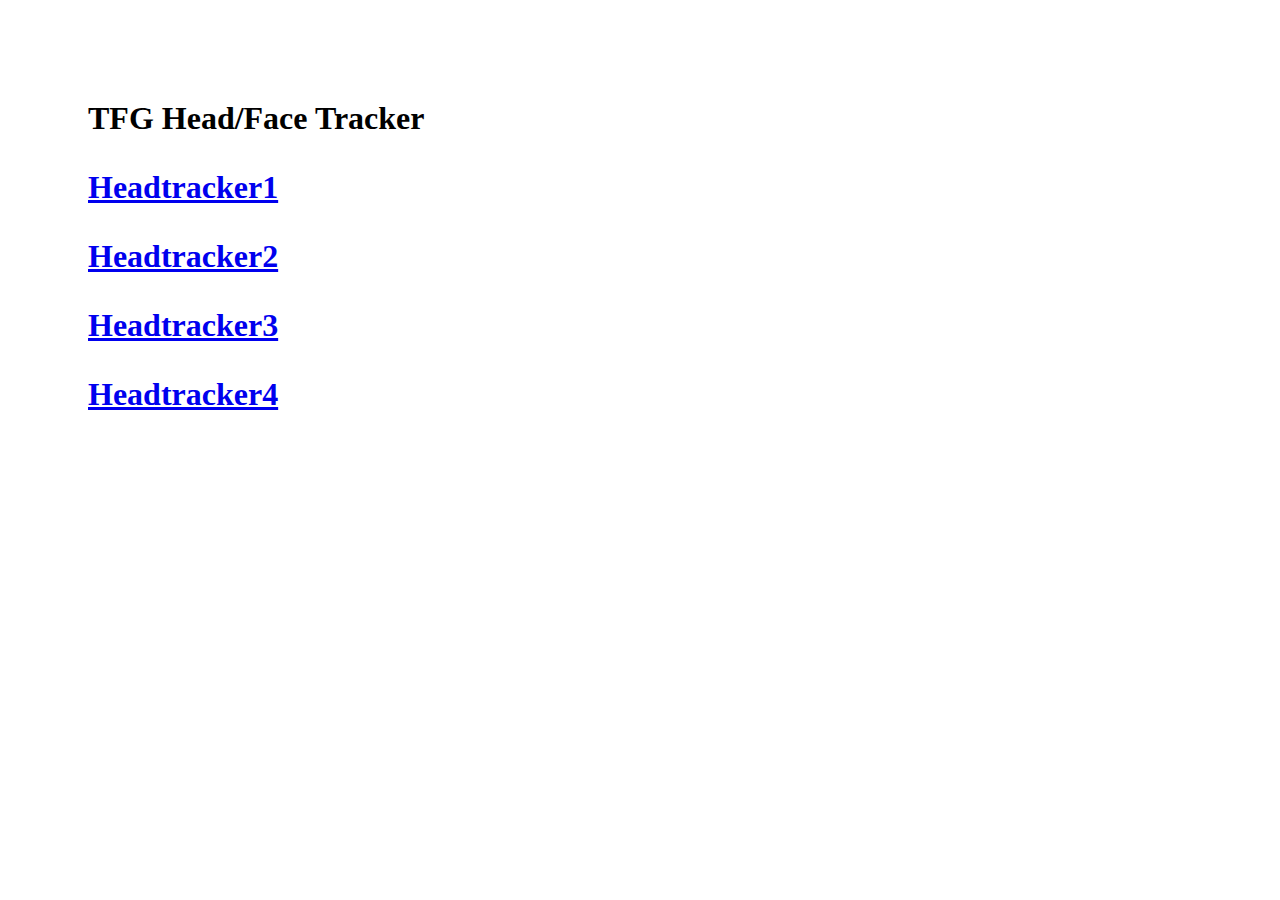
==== index.html @ e5ac428b "Added files via upload" ====
<!DOCTYPE html>
<html>
	<head>
		<meta charset='UTF-8'/>
		<title>TFG Head/Face Tracker</title>
		<link rel="stylesheet" href="/styles/estilo.css">
	</head>
	<body>
		<div >
			<h1 class="title">TFG Head/Face Tracker</title>

			<a href="headtrackr1.html"><p>Headtracker1</p></a>
			<a href="headtrackr2.html"><p>Headtracker2</p></a>
			<a href="headtrackr3.html"><p>Headtracker3</p></a>
			<a href="headtrackr4.html"><p>Headtracker4</p></a>

		</div>
	</body>
</html>
---- styles/estilo.css ----
h1.title {
	margin-top: 100px;
	margin-bottom: 100px;
	margin-right: 150px;
	margin-left: 80px;
}
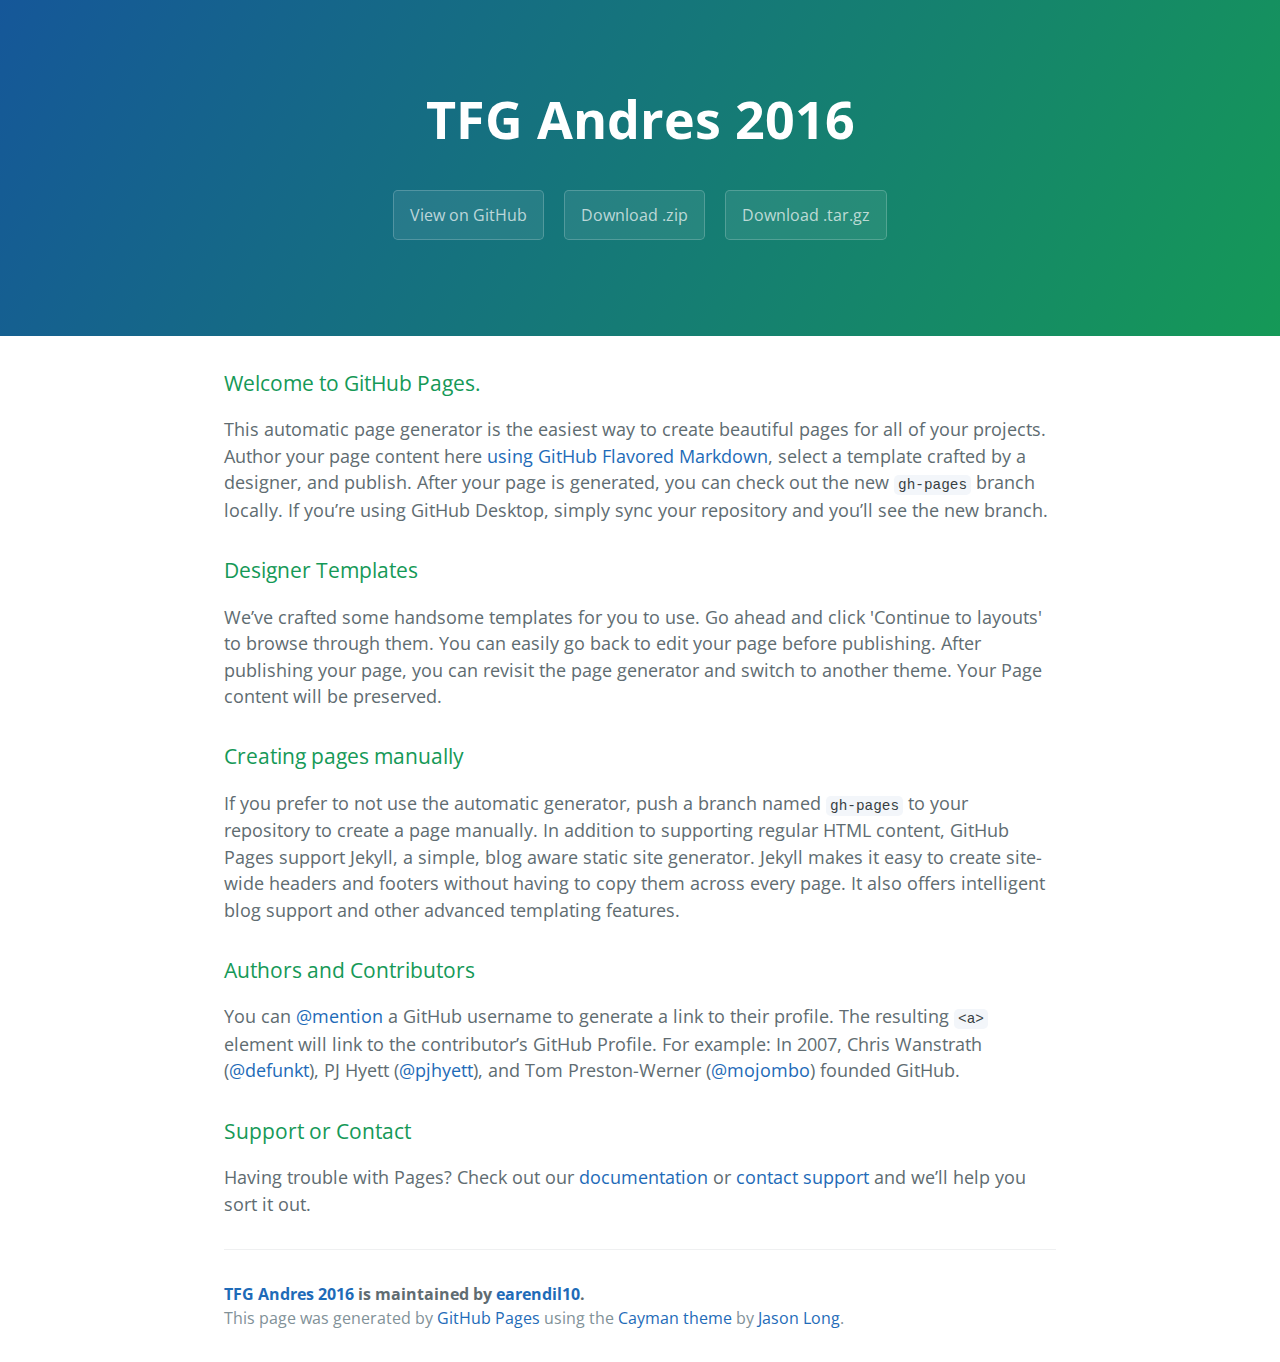
==== commit bb2ecb28: "Create gh-pages branch via GitHub" ====
--- a/index.html
+++ b/index.html
@@ -1,20 +1,57 @@
-<!DOCTYPE html>
-<html>
-	<head>
-		<meta charset='UTF-8'/>
-		<title>TFG Head/Face Tracker</title>
-		<link rel="stylesheet" href="/styles/estilo.css">
-	</head>
-	<body>
-		<div >
-			<h1 class="title">TFG Head/Face Tracker</title>
-
-			<a href="headtrackr1.html"><p>Headtracker1</p></a>
-			<a href="headtrackr2.html"><p>Headtracker2</p></a>
-			<a href="headtrackr3.html"><p>Headtracker3</p></a>
-			<a href="headtrackr4.html"><p>Headtracker4</p></a>
-
-		</div>
-	</body>
-</html>
-
+<!DOCTYPE html>
+<html lang="en-us">
+  <head>
+    <meta charset="UTF-8">
+    <title>TFG Andres 2016 by earendil10</title>
+    <meta name="viewport" content="width=device-width, initial-scale=1">
+    <link rel="stylesheet" type="text/css" href="stylesheets/normalize.css" media="screen">
+    <link href='https://fonts.googleapis.com/css?family=Open+Sans:400,700' rel='stylesheet' type='text/css'>
+    <link rel="stylesheet" type="text/css" href="stylesheets/stylesheet.css" media="screen">
+    <link rel="stylesheet" type="text/css" href="stylesheets/github-light.css" media="screen">
+  </head>
+  <body>
+    <section class="page-header">
+      <h1 class="project-name">TFG Andres 2016</h1>
+      <h2 class="project-tagline"></h2>
+      <a href="https://github.com/earendil10/headtracker" class="btn">View on GitHub</a>
+      <a href="https://github.com/earendil10/headtracker/zipball/master" class="btn">Download .zip</a>
+      <a href="https://github.com/earendil10/headtracker/tarball/master" class="btn">Download .tar.gz</a>
+    </section>
+
+    <section class="main-content">
+      <h3>
+<a id="welcome-to-github-pages" class="anchor" href="#welcome-to-github-pages" aria-hidden="true"><span aria-hidden="true" class="octicon octicon-link"></span></a>Welcome to GitHub Pages.</h3>
+
+<p>This automatic page generator is the easiest way to create beautiful pages for all of your projects. Author your page content here <a href="https://guides.github.com/features/mastering-markdown/">using GitHub Flavored Markdown</a>, select a template crafted by a designer, and publish. After your page is generated, you can check out the new <code>gh-pages</code> branch locally. If you’re using GitHub Desktop, simply sync your repository and you’ll see the new branch.</p>
+
+<h3>
+<a id="designer-templates" class="anchor" href="#designer-templates" aria-hidden="true"><span aria-hidden="true" class="octicon octicon-link"></span></a>Designer Templates</h3>
+
+<p>We’ve crafted some handsome templates for you to use. Go ahead and click 'Continue to layouts' to browse through them. You can easily go back to edit your page before publishing. After publishing your page, you can revisit the page generator and switch to another theme. Your Page content will be preserved.</p>
+
+<h3>
+<a id="creating-pages-manually" class="anchor" href="#creating-pages-manually" aria-hidden="true"><span aria-hidden="true" class="octicon octicon-link"></span></a>Creating pages manually</h3>
+
+<p>If you prefer to not use the automatic generator, push a branch named <code>gh-pages</code> to your repository to create a page manually. In addition to supporting regular HTML content, GitHub Pages support Jekyll, a simple, blog aware static site generator. Jekyll makes it easy to create site-wide headers and footers without having to copy them across every page. It also offers intelligent blog support and other advanced templating features.</p>
+
+<h3>
+<a id="authors-and-contributors" class="anchor" href="#authors-and-contributors" aria-hidden="true"><span aria-hidden="true" class="octicon octicon-link"></span></a>Authors and Contributors</h3>
+
+<p>You can <a href="https://help.github.com/articles/basic-writing-and-formatting-syntax/#mentioning-users-and-teams" class="user-mention">@mention</a> a GitHub username to generate a link to their profile. The resulting <code>&lt;a&gt;</code> element will link to the contributor’s GitHub Profile. For example: In 2007, Chris Wanstrath (<a href="https://github.com/defunkt" class="user-mention">@defunkt</a>), PJ Hyett (<a href="https://github.com/pjhyett" class="user-mention">@pjhyett</a>), and Tom Preston-Werner (<a href="https://github.com/mojombo" class="user-mention">@mojombo</a>) founded GitHub.</p>
+
+<h3>
+<a id="support-or-contact" class="anchor" href="#support-or-contact" aria-hidden="true"><span aria-hidden="true" class="octicon octicon-link"></span></a>Support or Contact</h3>
+
+<p>Having trouble with Pages? Check out our <a href="https://help.github.com/pages">documentation</a> or <a href="https://github.com/contact">contact support</a> and we’ll help you sort it out.</p>
+
+      <footer class="site-footer">
+        <span class="site-footer-owner"><a href="https://github.com/earendil10/headtracker">TFG Andres 2016</a> is maintained by <a href="https://github.com/earendil10">earendil10</a>.</span>
+
+        <span class="site-footer-credits">This page was generated by <a href="https://pages.github.com">GitHub Pages</a> using the <a href="https://github.com/jasonlong/cayman-theme">Cayman theme</a> by <a href="https://twitter.com/jasonlong">Jason Long</a>.</span>
+      </footer>
+
+    </section>
+
+  
+  </body>
+</html>
--- a/stylesheets/stylesheet.css
+++ b/stylesheets/stylesheet.css
@@ -0,0 +1,245 @@
+* {
+  box-sizing: border-box; }
+
+body {
+  padding: 0;
+  margin: 0;
+  font-family: "Open Sans", "Helvetica Neue", Helvetica, Arial, sans-serif;
+  font-size: 16px;
+  line-height: 1.5;
+  color: #606c71; }
+
+a {
+  color: #1e6bb8;
+  text-decoration: none; }
+  a:hover {
+    text-decoration: underline; }
+
+.btn {
+  display: inline-block;
+  margin-bottom: 1rem;
+  color: rgba(255, 255, 255, 0.7);
+  background-color: rgba(255, 255, 255, 0.08);
+  border-color: rgba(255, 255, 255, 0.2);
+  border-style: solid;
+  border-width: 1px;
+  border-radius: 0.3rem;
+  transition: color 0.2s, background-color 0.2s, border-color 0.2s; }
+  .btn + .btn {
+    margin-left: 1rem; }
+
+.btn:hover {
+  color: rgba(255, 255, 255, 0.8);
+  text-decoration: none;
+  background-color: rgba(255, 255, 255, 0.2);
+  border-color: rgba(255, 255, 255, 0.3); }
+
+@media screen and (min-width: 64em) {
+  .btn {
+    padding: 0.75rem 1rem; } }
+
+@media screen and (min-width: 42em) and (max-width: 64em) {
+  .btn {
+    padding: 0.6rem 0.9rem;
+    font-size: 0.9rem; } }
+
+@media screen and (max-width: 42em) {
+  .btn {
+    display: block;
+    width: 100%;
+    padding: 0.75rem;
+    font-size: 0.9rem; }
+    .btn + .btn {
+      margin-top: 1rem;
+      margin-left: 0; } }
+
+.page-header {
+  color: #fff;
+  text-align: center;
+  background-color: #159957;
+  background-image: linear-gradient(120deg, #155799, #159957); }
+
+@media screen and (min-width: 64em) {
+  .page-header {
+    padding: 5rem 6rem; } }
+
+@media screen and (min-width: 42em) and (max-width: 64em) {
+  .page-header {
+    padding: 3rem 4rem; } }
+
+@media screen and (max-width: 42em) {
+  .page-header {
+    padding: 2rem 1rem; } }
+
+.project-name {
+  margin-top: 0;
+  margin-bottom: 0.1rem; }
+
+@media screen and (min-width: 64em) {
+  .project-name {
+    font-size: 3.25rem; } }
+
+@media screen and (min-width: 42em) and (max-width: 64em) {
+  .project-name {
+    font-size: 2.25rem; } }
+
+@media screen and (max-width: 42em) {
+  .project-name {
+    font-size: 1.75rem; } }
+
+.project-tagline {
+  margin-bottom: 2rem;
+  font-weight: normal;
+  opacity: 0.7; }
+
+@media screen and (min-width: 64em) {
+  .project-tagline {
+    font-size: 1.25rem; } }
+
+@media screen and (min-width: 42em) and (max-width: 64em) {
+  .project-tagline {
+    font-size: 1.15rem; } }
+
+@media screen and (max-width: 42em) {
+  .project-tagline {
+    font-size: 1rem; } }
+
+.main-content :first-child {
+  margin-top: 0; }
+.main-content img {
+  max-width: 100%; }
+.main-content h1, .main-content h2, .main-content h3, .main-content h4, .main-content h5, .main-content h6 {
+  margin-top: 2rem;
+  margin-bottom: 1rem;
+  font-weight: normal;
+  color: #159957; }
+.main-content p {
+  margin-bottom: 1em; }
+.main-content code {
+  padding: 2px 4px;
+  font-family: Consolas, "Liberation Mono", Menlo, Courier, monospace;
+  font-size: 0.9rem;
+  color: #383e41;
+  background-color: #f3f6fa;
+  border-radius: 0.3rem; }
+.main-content pre {
+  padding: 0.8rem;
+  margin-top: 0;
+  margin-bottom: 1rem;
+  font: 1rem Consolas, "Liberation Mono", Menlo, Courier, monospace;
+  color: #567482;
+  word-wrap: normal;
+  background-color: #f3f6fa;
+  border: solid 1px #dce6f0;
+  border-radius: 0.3rem; }
+  .main-content pre > code {
+    padding: 0;
+    margin: 0;
+    font-size: 0.9rem;
+    color: #567482;
+    word-break: normal;
+    white-space: pre;
+    background: transparent;
+    border: 0; }
+.main-content .highlight {
+  margin-bottom: 1rem; }
+  .main-content .highlight pre {
+    margin-bottom: 0;
+    word-break: normal; }
+.main-content .highlight pre, .main-content pre {
+  padding: 0.8rem;
+  overflow: auto;
+  font-size: 0.9rem;
+  line-height: 1.45;
+  border-radius: 0.3rem; }
+.main-content pre code, .main-content pre tt {
+  display: inline;
+  max-width: initial;
+  padding: 0;
+  margin: 0;
+  overflow: initial;
+  line-height: inherit;
+  word-wrap: normal;
+  background-color: transparent;
+  border: 0; }
+  .main-content pre code:before, .main-content pre code:after, .main-content pre tt:before, .main-content pre tt:after {
+    content: normal; }
+.main-content ul, .main-content ol {
+  margin-top: 0; }
+.main-content blockquote {
+  padding: 0 1rem;
+  margin-left: 0;
+  color: #819198;
+  border-left: 0.3rem solid #dce6f0; }
+  .main-content blockquote > :first-child {
+    margin-top: 0; }
+  .main-content blockquote > :last-child {
+    margin-bottom: 0; }
+.main-content table {
+  display: block;
+  width: 100%;
+  overflow: auto;
+  word-break: normal;
+  word-break: keep-all; }
+  .main-content table th {
+    font-weight: bold; }
+  .main-content table th, .main-content table td {
+    padding: 0.5rem 1rem;
+    border: 1px solid #e9ebec; }
+.main-content dl {
+  padding: 0; }
+  .main-content dl dt {
+    padding: 0;
+    margin-top: 1rem;
+    font-size: 1rem;
+    font-weight: bold; }
+  .main-content dl dd {
+    padding: 0;
+    margin-bottom: 1rem; }
+.main-content hr {
+  height: 2px;
+  padding: 0;
+  margin: 1rem 0;
+  background-color: #eff0f1;
+  border: 0; }
+
+@media screen and (min-width: 64em) {
+  .main-content {
+    max-width: 64rem;
+    padding: 2rem 6rem;
+    margin: 0 auto;
+    font-size: 1.1rem; } }
+
+@media screen and (min-width: 42em) and (max-width: 64em) {
+  .main-content {
+    padding: 2rem 4rem;
+    font-size: 1.1rem; } }
+
+@media screen and (max-width: 42em) {
+  .main-content {
+    padding: 2rem 1rem;
+    font-size: 1rem; } }
+
+.site-footer {
+  padding-top: 2rem;
+  margin-top: 2rem;
+  border-top: solid 1px #eff0f1; }
+
+.site-footer-owner {
+  display: block;
+  font-weight: bold; }
+
+.site-footer-credits {
+  color: #819198; }
+
+@media screen and (min-width: 64em) {
+  .site-footer {
+    font-size: 1rem; } }
+
+@media screen and (min-width: 42em) and (max-width: 64em) {
+  .site-footer {
+    font-size: 1rem; } }
+
+@media screen and (max-width: 42em) {
+  .site-footer {
+    font-size: 0.9rem; } }
--- a/stylesheets/github-light.css
+++ b/stylesheets/github-light.css
@@ -0,0 +1,124 @@
+/*
+The MIT License (MIT)
+
+Copyright (c) 2015 GitHub, Inc.
+
+Permission is hereby granted, free of charge, to any person obtaining a copy
+of this software and associated documentation files (the "Software"), to deal
+in the Software without restriction, including without limitation the rights
+to use, copy, modify, merge, publish, distribute, sublicense, and/or sell
+copies of the Software, and to permit persons to whom the Software is
+furnished to do so, subject to the following conditions:
+
+The above copyright notice and this permission notice shall be included in all
+copies or substantial portions of the Software.
+
+THE SOFTWARE IS PROVIDED "AS IS", WITHOUT WARRANTY OF ANY KIND, EXPRESS OR
+IMPLIED, INCLUDING BUT NOT LIMITED TO THE WARRANTIES OF MERCHANTABILITY,
+FITNESS FOR A PARTICULAR PURPOSE AND NONINFRINGEMENT. IN NO EVENT SHALL THE
+AUTHORS OR COPYRIGHT HOLDERS BE LIABLE FOR ANY CLAIM, DAMAGES OR OTHER
+LIABILITY, WHETHER IN AN ACTION OF CONTRACT, TORT OR OTHERWISE, ARISING FROM,
+OUT OF OR IN CONNECTION WITH THE SOFTWARE OR THE USE OR OTHER DEALINGS IN THE
+SOFTWARE.
+
+*/
+
+.pl-c /* comment */ {
+  color: #969896;
+}
+
+.pl-c1      /* constant, markup.raw, meta.diff.header, meta.module-reference, meta.property-name, support, support.constant, support.variable, variable.other.constant */,
+.pl-s .pl-v /* string variable */ {
+  color: #0086b3;
+}
+
+.pl-e  /* entity */,
+.pl-en /* entity.name */ {
+  color: #795da3;
+}
+
+.pl-s .pl-s1 /* string source */,
+.pl-smi      /* storage.modifier.import, storage.modifier.package, storage.type.java, variable.other, variable.parameter.function */ {
+  color: #333;
+}
+
+.pl-ent /* entity.name.tag */ {
+  color: #63a35c;
+}
+
+.pl-k /* keyword, storage, storage.type */ {
+  color: #a71d5d;
+}
+
+.pl-pds              /* punctuation.definition.string, string.regexp.character-class */,
+.pl-s                /* string */,
+.pl-s .pl-pse .pl-s1 /* string punctuation.section.embedded source */,
+.pl-sr               /* string.regexp */,
+.pl-sr .pl-cce       /* string.regexp constant.character.escape */,
+.pl-sr .pl-sra       /* string.regexp string.regexp.arbitrary-repitition */,
+.pl-sr .pl-sre       /* string.regexp source.ruby.embedded */ {
+  color: #183691;
+}
+
+.pl-v /* variable */ {
+  color: #ed6a43;
+}
+
+.pl-id /* invalid.deprecated */ {
+  color: #b52a1d;
+}
+
+.pl-ii /* invalid.illegal */ {
+  background-color: #b52a1d;
+  color: #f8f8f8;
+}
+
+.pl-sr .pl-cce /* string.regexp constant.character.escape */ {
+  color: #63a35c;
+  font-weight: bold;
+}
+
+.pl-ml /* markup.list */ {
+  color: #693a17;
+}
+
+.pl-mh        /* markup.heading */,
+.pl-mh .pl-en /* markup.heading entity.name */,
+.pl-ms        /* meta.separator */ {
+  color: #1d3e81;
+  font-weight: bold;
+}
+
+.pl-mq /* markup.quote */ {
+  color: #008080;
+}
+
+.pl-mi /* markup.italic */ {
+  color: #333;
+  font-style: italic;
+}
+
+.pl-mb /* markup.bold */ {
+  color: #333;
+  font-weight: bold;
+}
+
+.pl-md /* markup.deleted, meta.diff.header.from-file */ {
+  background-color: #ffecec;
+  color: #bd2c00;
+}
+
+.pl-mi1 /* markup.inserted, meta.diff.header.to-file */ {
+  background-color: #eaffea;
+  color: #55a532;
+}
+
+.pl-mdr /* meta.diff.range */ {
+  color: #795da3;
+  font-weight: bold;
+}
+
+.pl-mo /* meta.output */ {
+  color: #1d3e81;
+}
+
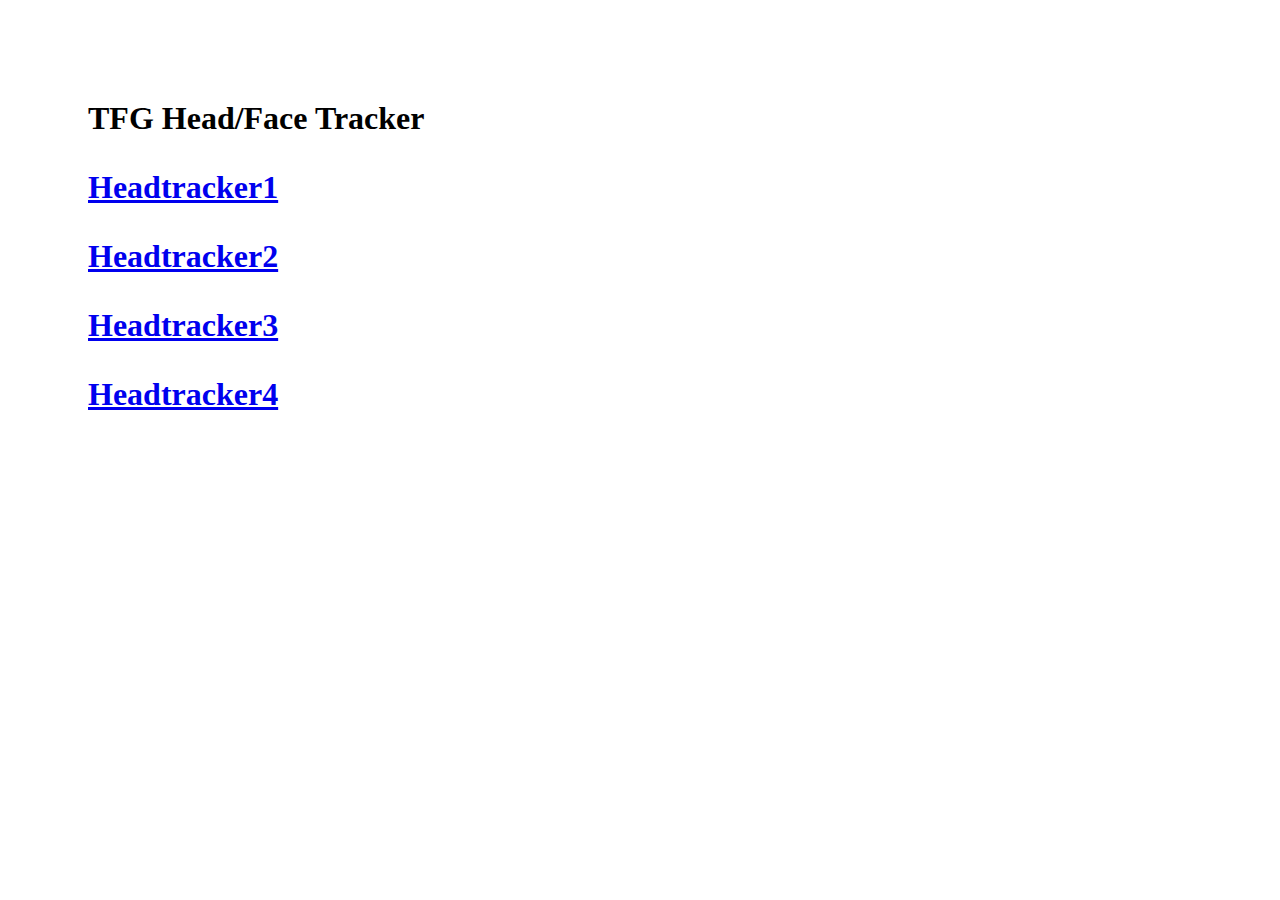
==== commit 88974123: "Added files via upload" ====
--- a/index.html
+++ b/index.html
@@ -1,57 +1,20 @@
-<!DOCTYPE html>
-<html lang="en-us">
-  <head>
-    <meta charset="UTF-8">
-    <title>TFG Andres 2016 by earendil10</title>
-    <meta name="viewport" content="width=device-width, initial-scale=1">
-    <link rel="stylesheet" type="text/css" href="stylesheets/normalize.css" media="screen">
-    <link href='https://fonts.googleapis.com/css?family=Open+Sans:400,700' rel='stylesheet' type='text/css'>
-    <link rel="stylesheet" type="text/css" href="stylesheets/stylesheet.css" media="screen">
-    <link rel="stylesheet" type="text/css" href="stylesheets/github-light.css" media="screen">
-  </head>
-  <body>
-    <section class="page-header">
-      <h1 class="project-name">TFG Andres 2016</h1>
-      <h2 class="project-tagline"></h2>
-      <a href="https://github.com/earendil10/headtracker" class="btn">View on GitHub</a>
-      <a href="https://github.com/earendil10/headtracker/zipball/master" class="btn">Download .zip</a>
-      <a href="https://github.com/earendil10/headtracker/tarball/master" class="btn">Download .tar.gz</a>
-    </section>
-
-    <section class="main-content">
-      <h3>
-<a id="welcome-to-github-pages" class="anchor" href="#welcome-to-github-pages" aria-hidden="true"><span aria-hidden="true" class="octicon octicon-link"></span></a>Welcome to GitHub Pages.</h3>
-
-<p>This automatic page generator is the easiest way to create beautiful pages for all of your projects. Author your page content here <a href="https://guides.github.com/features/mastering-markdown/">using GitHub Flavored Markdown</a>, select a template crafted by a designer, and publish. After your page is generated, you can check out the new <code>gh-pages</code> branch locally. If you’re using GitHub Desktop, simply sync your repository and you’ll see the new branch.</p>
-
-<h3>
-<a id="designer-templates" class="anchor" href="#designer-templates" aria-hidden="true"><span aria-hidden="true" class="octicon octicon-link"></span></a>Designer Templates</h3>
-
-<p>We’ve crafted some handsome templates for you to use. Go ahead and click 'Continue to layouts' to browse through them. You can easily go back to edit your page before publishing. After publishing your page, you can revisit the page generator and switch to another theme. Your Page content will be preserved.</p>
-
-<h3>
-<a id="creating-pages-manually" class="anchor" href="#creating-pages-manually" aria-hidden="true"><span aria-hidden="true" class="octicon octicon-link"></span></a>Creating pages manually</h3>
-
-<p>If you prefer to not use the automatic generator, push a branch named <code>gh-pages</code> to your repository to create a page manually. In addition to supporting regular HTML content, GitHub Pages support Jekyll, a simple, blog aware static site generator. Jekyll makes it easy to create site-wide headers and footers without having to copy them across every page. It also offers intelligent blog support and other advanced templating features.</p>
-
-<h3>
-<a id="authors-and-contributors" class="anchor" href="#authors-and-contributors" aria-hidden="true"><span aria-hidden="true" class="octicon octicon-link"></span></a>Authors and Contributors</h3>
-
-<p>You can <a href="https://help.github.com/articles/basic-writing-and-formatting-syntax/#mentioning-users-and-teams" class="user-mention">@mention</a> a GitHub username to generate a link to their profile. The resulting <code>&lt;a&gt;</code> element will link to the contributor’s GitHub Profile. For example: In 2007, Chris Wanstrath (<a href="https://github.com/defunkt" class="user-mention">@defunkt</a>), PJ Hyett (<a href="https://github.com/pjhyett" class="user-mention">@pjhyett</a>), and Tom Preston-Werner (<a href="https://github.com/mojombo" class="user-mention">@mojombo</a>) founded GitHub.</p>
-
-<h3>
-<a id="support-or-contact" class="anchor" href="#support-or-contact" aria-hidden="true"><span aria-hidden="true" class="octicon octicon-link"></span></a>Support or Contact</h3>
-
-<p>Having trouble with Pages? Check out our <a href="https://help.github.com/pages">documentation</a> or <a href="https://github.com/contact">contact support</a> and we’ll help you sort it out.</p>
-
-      <footer class="site-footer">
-        <span class="site-footer-owner"><a href="https://github.com/earendil10/headtracker">TFG Andres 2016</a> is maintained by <a href="https://github.com/earendil10">earendil10</a>.</span>
-
-        <span class="site-footer-credits">This page was generated by <a href="https://pages.github.com">GitHub Pages</a> using the <a href="https://github.com/jasonlong/cayman-theme">Cayman theme</a> by <a href="https://twitter.com/jasonlong">Jason Long</a>.</span>
-      </footer>
-
-    </section>
-
-  
-  </body>
-</html>
+<!DOCTYPE html>
+<html>
+	<head>
+		<meta charset='UTF-8'/>
+		<title>TFG Head/Face Tracker</title>
+		<link rel="stylesheet" href="/styles/estilo.css">
+	</head>
+	<body>
+		<div >
+			<h1 class="title">TFG Head/Face Tracker</title>
+
+			<a href="headtrackr1.html"><p>Headtracker1</p></a>
+			<a href="headtrackr2.html"><p>Headtracker2</p></a>
+			<a href="headtrackr3.html"><p>Headtracker3</p></a>
+			<a href="headtrackr4.html"><p>Headtracker4</p></a>
+
+		</div>
+	</body>
+</html>
+
--- a/styles/estilo.css
+++ b/styles/estilo.css
@@ -0,0 +1,8 @@
+
+
+h1.title {
+	margin-top: 100px;
+	margin-bottom: 100px;
+	margin-right: 150px;
+	margin-left: 80px;
+}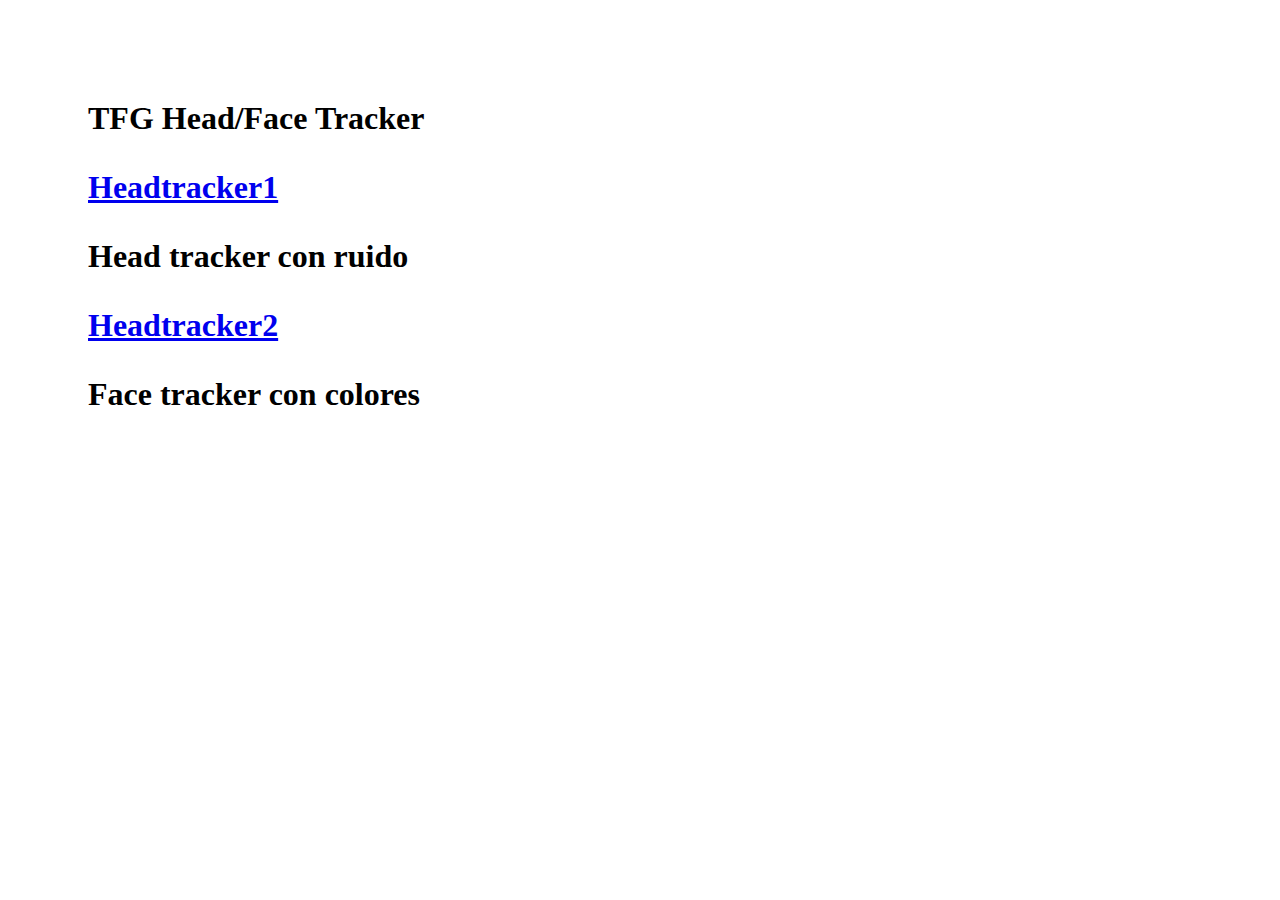
==== commit 390d1d75: "Added files via upload" ====
--- a/index.html
+++ b/index.html
@@ -9,10 +9,15 @@
 		<div >
 			<h1 class="title">TFG Head/Face Tracker</title>
 
-			<a href="headtrackr1.html"><p>Headtracker1</p></a>
-			<a href="headtrackr2.html"><p>Headtracker2</p></a>
-			<a href="headtrackr3.html"><p>Headtracker3</p></a>
-			<a href="headtrackr4.html"><p>Headtracker4</p></a>
+			<div>
+				<a href="headtrackr1.html"><p>Headtracker1</p></a>
+				<p>Head tracker con ruido</p>
+			</div>
+			<div>
+				<a href="headtrackr4.html"><p>Headtracker2</p></a>
+				<p>Face tracker con colores</p>
+			</div>
+			
 
 		</div>
 	</body>
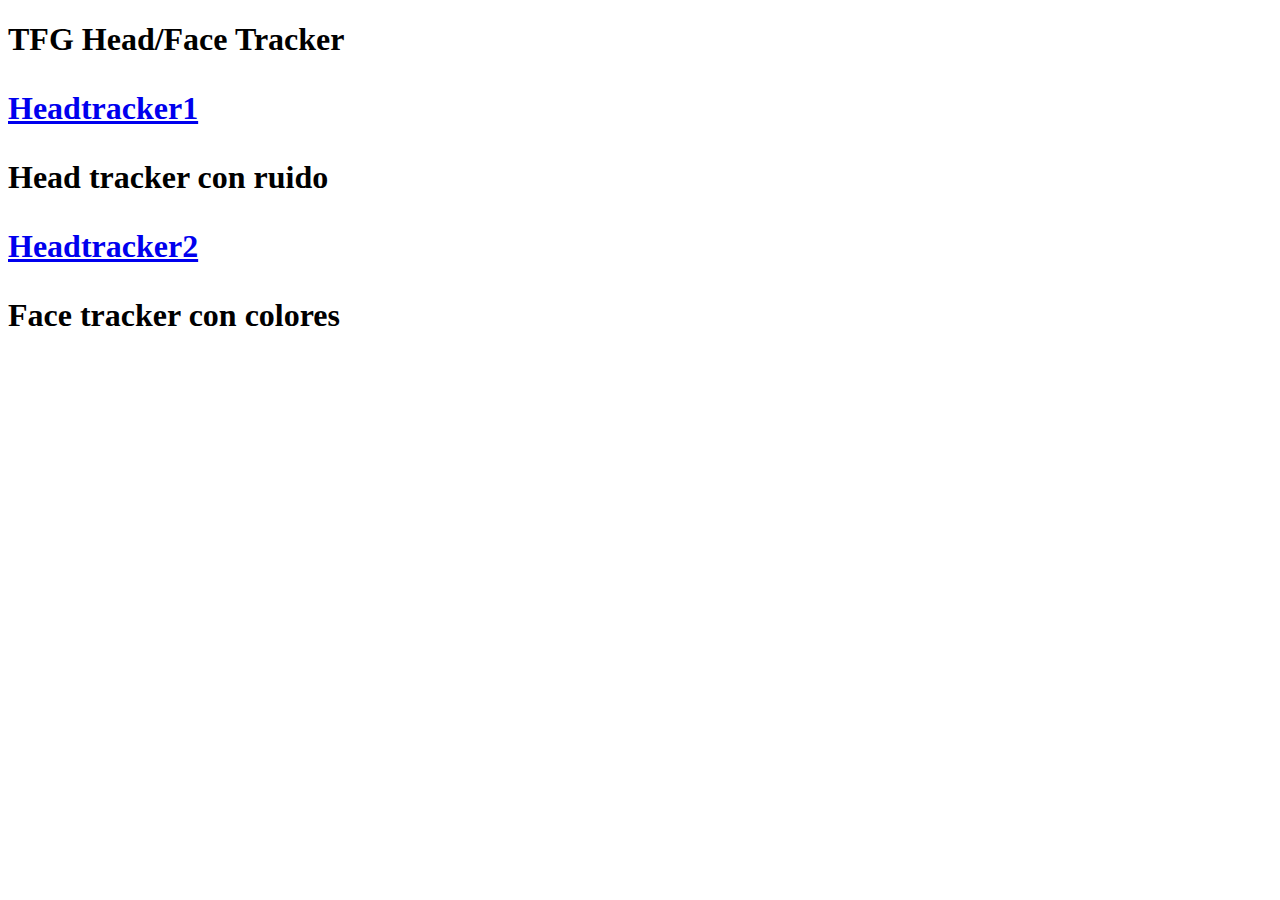
==== commit 088a5d13: "Added files via upload" ====
--- a/index.html
+++ b/index.html
@@ -3,7 +3,7 @@
 	<head>
 		<meta charset='UTF-8'/>
 		<title>TFG Head/Face Tracker</title>
-		<link rel="stylesheet" href="/styles/estilo.css">
+		<link rel="stylesheet" href="/headtracker/styles/estilo.css">
 	</head>
 	<body>
 		<div >
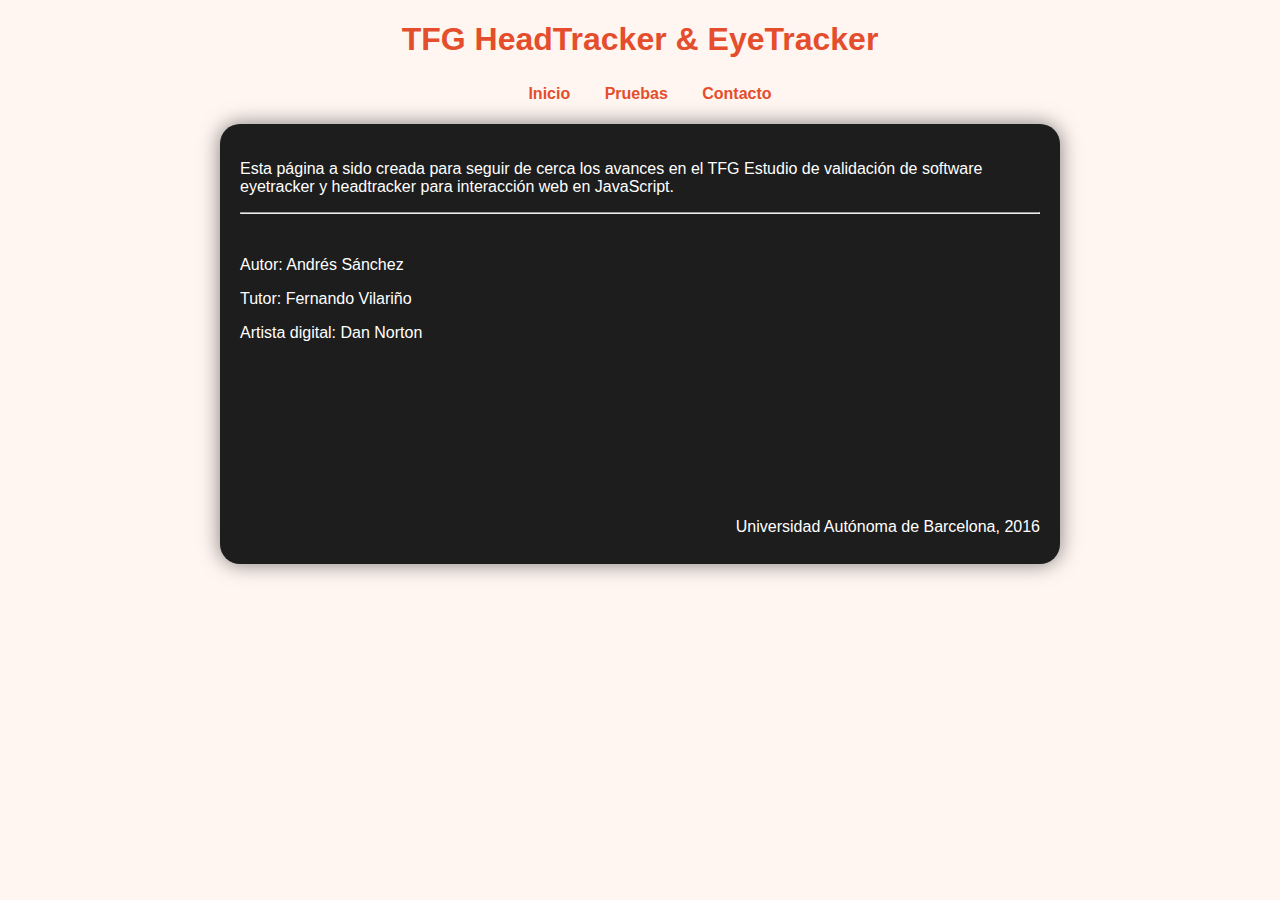
==== commit c1ecc3b6: "Added files via upload" ====
--- a/index.html
+++ b/index.html
@@ -1,25 +1,41 @@
 <!DOCTYPE html>
-<html>
+<html lang="es">
 	<head>
-		<meta charset='UTF-8'/>
-		<title>TFG Head/Face Tracker</title>
-		<link rel="stylesheet" href="/headtracker/styles/estilo.css">
+		<meta charset='utf-8'/>
+		<title>TFG Head/Eye Tracker</title>
+		<link rel="stylesheet" href="styles/estilo.css">		
+		<script src="https://ajax.googleapis.com/ajax/libs/jquery/1.12.0/jquery.min.js"></script>
+		<script src="js/scriptIndex.js"></script>
 	</head>
 	<body>
-		<div >
-			<h1 class="title">TFG Head/Face Tracker</title>
+		<div id='contenido'>
+			<header>
+				<hgroup>
+					<h1 class="titulo">TFG HeadTracker & EyeTracker</h1>
+				</hgroup>
+			</header>
+			<nav>
+				<ul>
+					<li><a class="navegador" href='index.html'>Inicio</a></li>
+					<li><a class="navegador" href='pruebas.html'>Pruebas</a></li>
+					<li><a class="navegador" href='#'>Contacto</a></li>
+				</ul>
+			</nav>
+			<section>
+				<div id='textoPr'>					
+					<p>Esta página a sido creada para seguir de cerca los avances en el TFG Estudio de validación de software eyetracker y headtracker para interacción web en JavaScript.</p>
+					<hr>
+					<br>
+					<p>Autor: Andrés Sánchez</p>
+					<p>Tutor: Fernando Vilariño</p>
+					<p>Artista digital: Dan Norton</p>
+					<footer>
+						<p class='final'>Universidad Autónoma de Barcelona, 2016</p>
+					</footer>
+				</div>
+			</section>								
+		</div>
 
-			<div>
-				<a href="headtrackr1.html"><p>Headtracker1</p></a>
-				<p>Head tracker con ruido</p>
-			</div>
-			<div>
-				<a href="headtrackr4.html"><p>Headtracker2</p></a>
-				<p>Face tracker con colores</p>
-			</div>
-			
-
-		</div>
 	</body>
 </html>
 
--- a/styles/estilo.css
+++ b/styles/estilo.css
@@ -0,0 +1,64 @@
+body {
+	background-color:#fff6f1;
+	font-family:"Helvetica",Arial;
+}
+
+#contenido {
+	width:960px;
+	margin:0 auto;
+	text-align:center;
+}
+
+h1.titulo {
+	color:#e44e2d;
+}
+
+nav ul li {
+	display:inline-block;
+	margin-right:20px;
+	/*color:#1d1d1d;*/
+	cursor: pointer;
+	padding:5px;
+
+	transition:all 0.5s linear;
+	-webkit-transition:all 0.5 linear;
+	-moz-transition:all 0.5 linear;
+	-o-transition:all 0.5 linear;
+}
+
+nav ul li:hover {
+	background-color:#1d1d1d;
+	color:#e44e2d;
+	border-radius:5px;
+}
+
+nav ul li a {
+	text-decoration:none;
+}
+
+#textoPr {
+	width:800px;
+	height:400px;
+	background-color:#1d1d1d;
+	color:#fff;
+	margin:0 auto;
+	text-align:left;
+	border-radius:20px;
+	padding:20px;
+	box-shadow:0px 0px 20px rgba(0,0,0,0.5);
+}
+
+a.navegador {
+	color:#e44e2d;
+	font-weight: bold;
+}
+
+a.pruebas {
+	color:#FF8C00;
+}
+
+p.final {
+	padding-top:160px;
+	padding-bottom: 0px;
+	text-align:right;
+}
